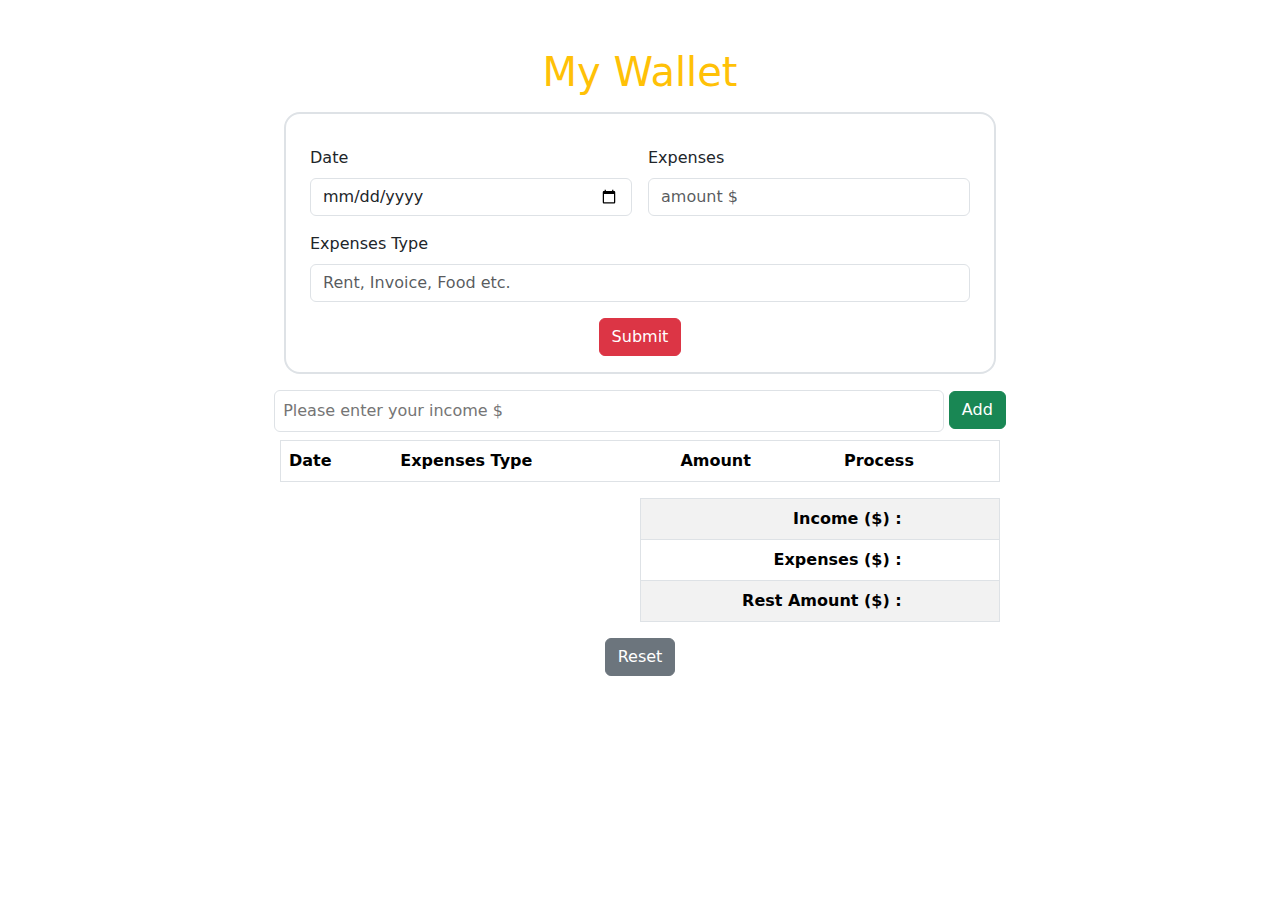
==== MyWallet/index.html @ eab1df0e "Event handlers" ====
<!DOCTYPE html>
<html lang="en">
  <head>
    <meta charset="UTF-8" />
    <meta name="viewport" content="width=device-width, initial-scale=1.0" />
    <title>My Wallet</title>
    <link
      rel="stylesheet"
      href="https://cdnjs.cloudflare.com/ajax/libs/font-awesome/6.5.1/css/all.min.css"
    />
    <link
      href="https://cdn.jsdelivr.net/npm/bootstrap@5.3.3/dist/css/bootstrap.min.css"
      rel="stylesheet"
      integrity="sha384-QWTKZyjpPEjISv5WaRU9OFeRpok6YctnYmDr5pNlyT2bRjXh0JMhjY6hW+ALEwIH"
      crossorigin="anonymous"
    />
  </head>
  <body class="h-100">
    <div class="container my-5" style="max-width: 60%">
      <h1 class="text-center text-warning text-warning">My Wallet</h1>
      <form class="row g-3 border border-2 rounded-4 p-3 m-3" id="expensesForm">
        <div class="col-md-6">
          <label for="inputDate" class="form-label">Date</label>
          <input type="date" class="form-control" id="inputDate" required/>
        </div>
        <div class="col-md-6">
          <label for="inputExpens" class="form-label">Expenses</label>
          <input
            type="number"
            class="form-control"
            id="inputExpens"
            placeholder="amount $"
            required
          />
        </div>
        <div class="col-12">
          <label for="inputType" class="form-label">Expenses Type</label>
          <input
            type="text"
            class="form-control"
            id="inputType"
            placeholder="Rent, Invoice, Food etc."
            required
          />
        </div>

        <div class="col-12 text-center">
          <button type="submit" class="btn btn-danger">Submit</button>
        </div>
      </form>

      <div class="text-sm-center">
        <input
          type="number"
          class="border rounded-2 p-2 mb-2"
          id="inputIncome"
          placeholder="Please enter your income $"
          style="width: 90%"
        />

        <button type="submit" class="btn btn-success mb-1" id="btnAdd">Add</button>
      </div>
      <div class="container">
        <table class="table table-striped table-hover border">
            <thead>
              <tr>
                <th scope="col">Date</th>
                <th scope="col">Expenses Type</th>
                <th scope="col">Amount</th>
                <th scope="col">Process</th>
              </tr>
            </thead>
            <tbody class="tBody" id="expensesBody">
    
            </tbody>
          </table>
      </div>

     
      <div class=" container d-flex justify-content-end">
        
        <table class="table table-striped table-hover w-50 border text-end">
            <tr>
              <th class="w-75 ">Income ($) :</th>
              <td><span class="income"></span></td>
            </tr>
            <tr>
              <th class="w-50 ">Expenses ($) :</th>
              <td><span class="expenses"></span></td>
            </tr>
            <tr>
              <th class="w-50 ">Rest Amount ($) :</th>
              <td><span class="rest"></span></td>
            </tr>
        </table>
        
      </div>
      <div class="container text-center">
        <button class="btn btn-secondary" type="reset" id="reset">Reset</button>
      </div>


    </div>
   

    <script src="./app.js"></script>
  </body>
</html>
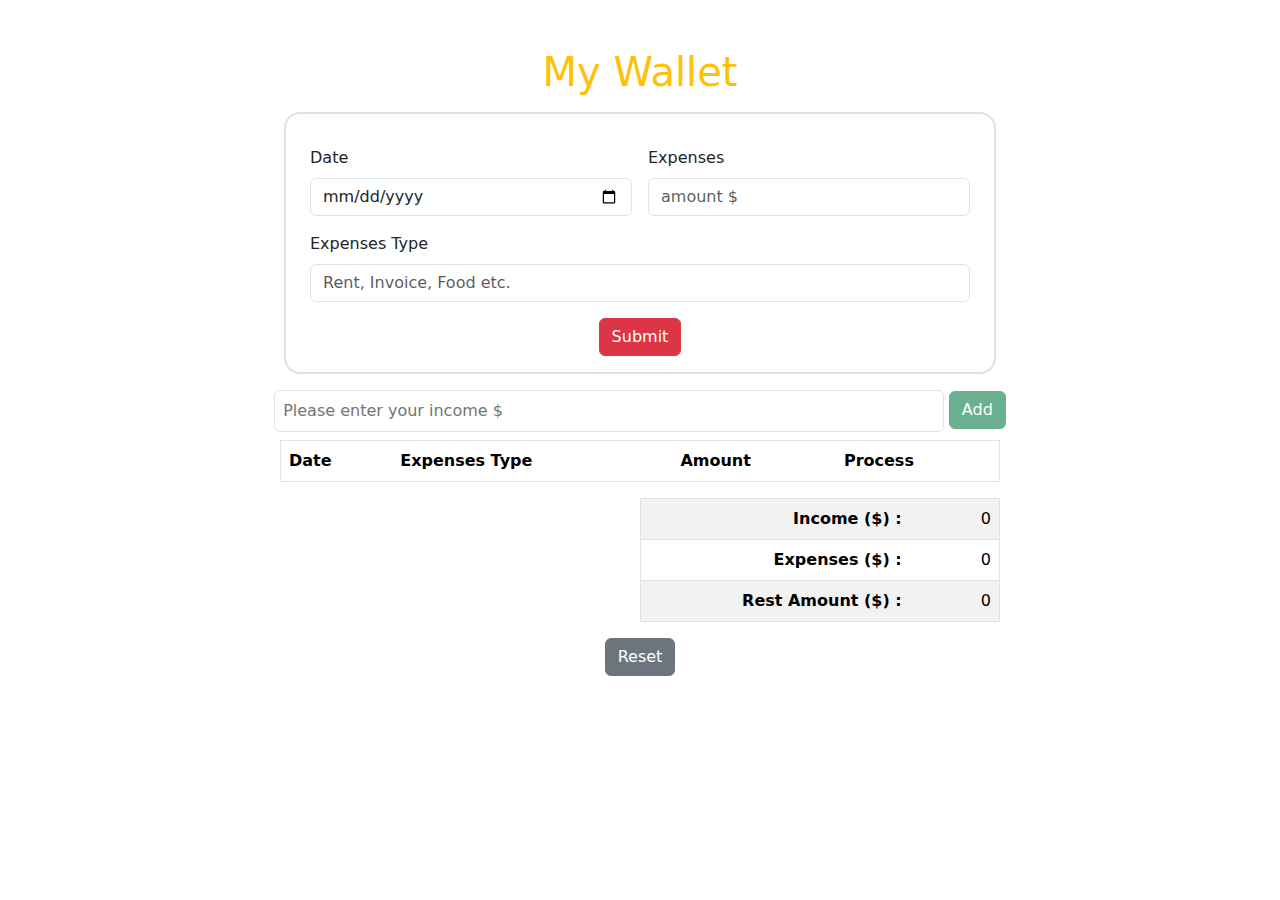
==== commit 8dd0558c: "income input updated" ====
--- a/MyWallet/index.html
+++ b/MyWallet/index.html
@@ -56,9 +56,10 @@
           id="inputIncome"
           placeholder="Please enter your income $"
           style="width: 90%"
+          required
         />
 
-        <button type="submit" class="btn btn-success mb-1" id="btnAdd">Add</button>
+        <button type="submit" class="btn btn-success mb-1" id="btnAdd" for="inputIncome">Add</button>
       </div>
       <div class="container">
         <table class="table table-striped table-hover border">
@@ -82,15 +83,15 @@
         <table class="table table-striped table-hover w-50 border text-end">
             <tr>
               <th class="w-75 ">Income ($) :</th>
-              <td><span class="income"></span></td>
+              <td><span class="income">0</span></td>
             </tr>
             <tr>
               <th class="w-50 ">Expenses ($) :</th>
-              <td><span class="expenses"></span></td>
+              <td><span class="expenses">0</span></td>
             </tr>
             <tr>
               <th class="w-50 ">Rest Amount ($) :</th>
-              <td><span class="rest"></span></td>
+              <td><span class="rest">0</span></td>
             </tr>
         </table>
         
